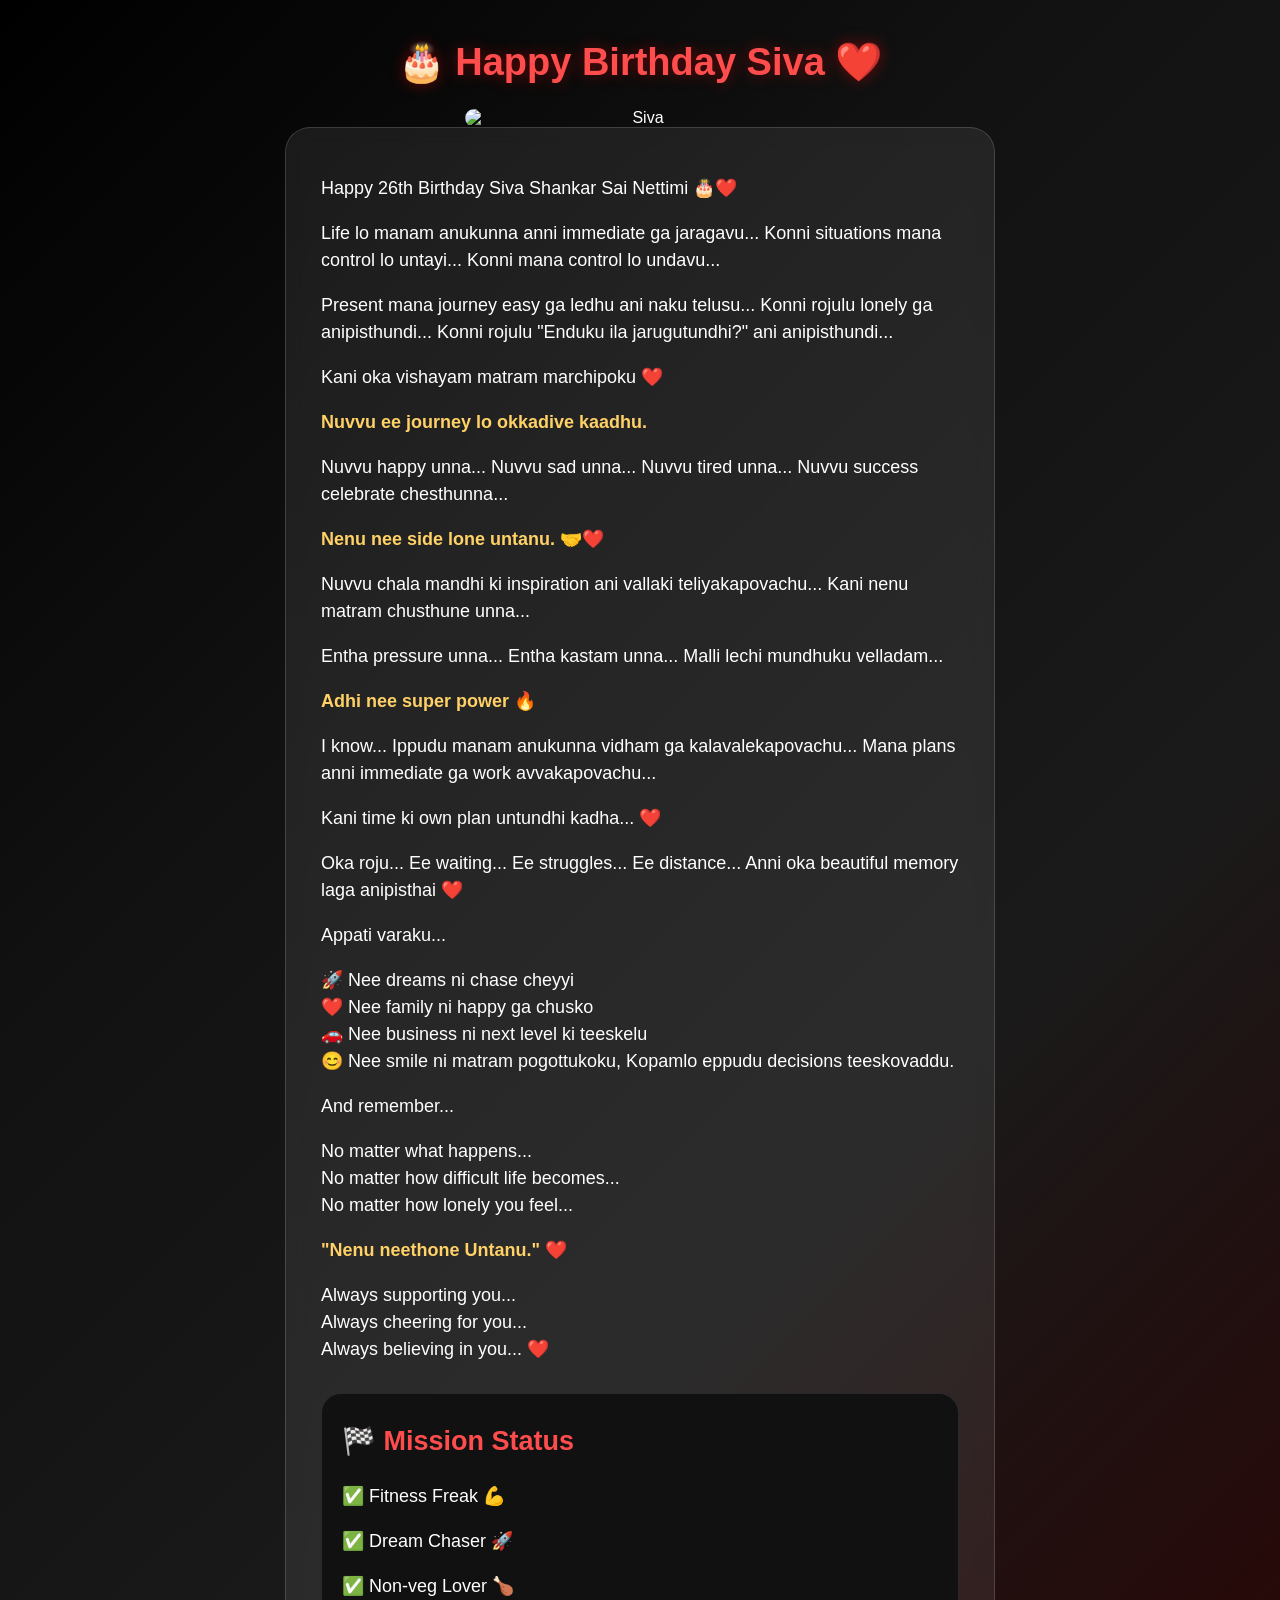
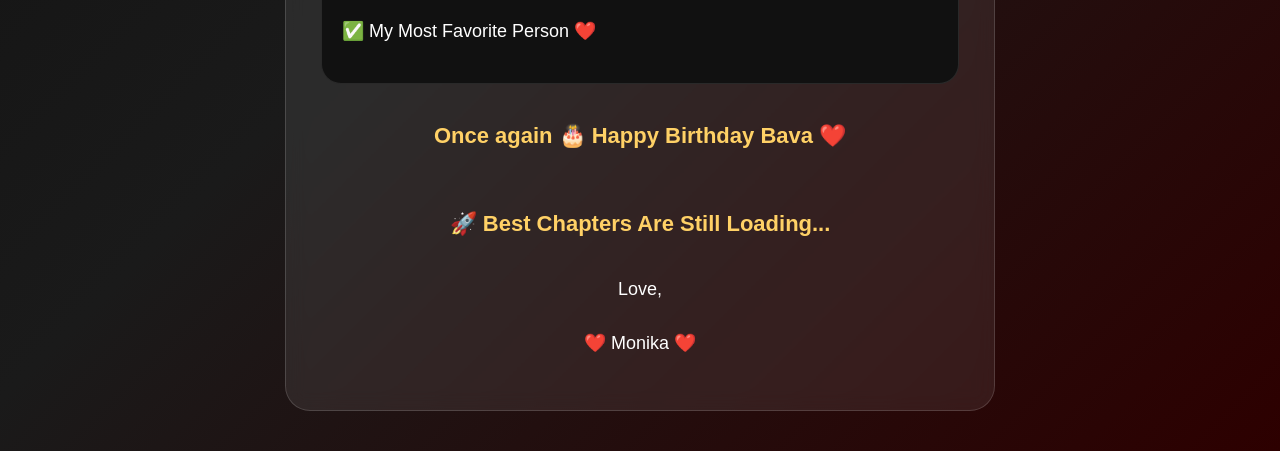
==== final.html @ 8ccd6af6 "Add files via upload" ====
<!DOCTYPE html>
<html lang="en">

<head>

<meta charset="UTF-8">

<meta name="viewport" content="width=device-width, initial-scale=1.0">

<title>Final Surprise ❤️</title>

<link rel="stylesheet" href="style.css">

<style>

body{

display:block !important;

overflow-y:auto !important;

overflow-x:hidden !important;

min-height:100vh;

padding:20px;

}

.final{

max-width:750px;

margin:auto;

padding:20px;

text-align:center;

}

.final h1{

font-size:38px;

color:#ff4d4d;

margin-bottom:25px;

text-shadow:
0 0 15px rgba(255,0,0,.4);

}



.slide{
width:100%;
max-width:350px;
height:auto;
border-radius:20px;
display:block;
margin:0 auto;
}
.letter{

background:
rgba(255,255,255,0.08);

padding:35px;

border-radius:25px;

line-height:2;

font-size:18px;

text-align:left;

border:
1px solid rgba(255,255,255,0.15);

backdrop-filter:blur(10px);

}

.letter p{

margin-bottom:18px;

}

.highlight{

color:#ffd166;

font-weight:bold;

}

.status{

margin-top:30px;

background:#111;

padding:20px;

border-radius:20px;

border:1px solid rgba(255,255,255,0.1);

}

.status h2{

margin-bottom:15px;

color:#ff4d4d;

}

.footer{

text-align:center;

margin-top:30px;

font-size:22px;

font-weight:bold;

color:#ffd166;

}

@media(max-width:768px){

.final h1{

font-size:28px;

}

.slide{

height:350px;

}

.letter{

font-size:16px;

padding:25px;

}

}

</style>

</head>

<body>

<div class="final">

<h1>🎂 Happy Birthday Siva ❤️</h1>

<img
class="slide"
src="Images\Final.png"
alt="Siva">

<div class="letter">

<p>
Happy 26th Birthday Siva Shankar Sai Nettimi 🎂❤️
</p>

<p>
Life lo manam anukunna anni immediate ga jaragavu...
Konni situations mana control lo untayi...
Konni mana control lo undavu...
</p>

<p>
Present mana journey easy ga ledhu ani naku telusu...
Konni rojulu lonely ga anipisthundi...
Konni rojulu "Enduku ila jarugutundhi?" ani anipisthundi...
</p>

<p>
Kani oka vishayam matram marchipoku ❤️
</p>

<p class="highlight">
Nuvvu ee journey lo okkadive kaadhu.
</p>

<p>
Nuvvu happy unna...
Nuvvu sad unna...
Nuvvu tired unna...
Nuvvu success celebrate chesthunna...
</p>

<p class="highlight">
Nenu nee side lone untanu. 🤝❤️
</p>


<p>
Nuvvu chala mandhi ki inspiration ani vallaki teliyakapovachu...
Kani nenu matram chusthune unna...
</p>

<p>
Entha pressure unna...
Entha kastam unna...
Malli lechi mundhuku velladam...
</p>

<p class="highlight">
Adhi nee super power 🔥
</p>

<p>
I know...
Ippudu manam anukunna vidham ga kalavalekapovachu...
Mana plans anni immediate ga work avvakapovachu...
</p>

<p>
Kani time ki own plan untundhi kadha... ❤️
</p>

<p>
Oka roju...
Ee waiting...
Ee struggles...
Ee distance...
Anni oka beautiful memory laga anipisthai ❤️
</p>

<p>
Appati varaku...
</p>

<p>
🚀 Nee dreams ni chase cheyyi
<br>
❤️ Nee family ni happy ga chusko
<br>
🚗 Nee business ni next level ki teeskelu
<br>
😊 Nee smile ni matram pogottukoku, Kopamlo eppudu decisions teeskovaddu.
</p>

<p>
And remember...
</p>

<p>
No matter what happens...
<br>
No matter how difficult life becomes...
<br>
No matter how lonely you feel...
</p>

<p class="highlight">
"Nenu neethone Untanu." ❤️
</p>

<p>
Always supporting you...
<br>
Always cheering for you...
<br>
Always believing in you... ❤️
</p>

<div class="status">

<h2>🏁 Mission Status</h2>

<p>✅ Fitness Freak 💪</p>

<p>✅ Dream Chaser 🚀</p>

<p>✅ Non-veg Lover 🍗</p>

<p>✅ My Most Favorite Person ❤️</p>

</div>

<div class="footer">

Once again 🎂 Happy Birthday Bava ❤️

<br><br>

🚀 Best Chapters Are Still Loading...

</div>

<p style="text-align:center;margin-top:30px;">

Love,
<br><br>

❤️ Monika ❤️

</p>

</div>

</div>

</body>

</html>
---- style.css ----
*{
margin:0;
padding:0;
box-sizing:border-box;
font-family:Arial,sans-serif;
}

body{
background:
linear-gradient(
135deg,
#000000 0%,
#111111 30%,
#1a1a1a 60%,
#2d0000 100%
);

min-height:100vh;

display:flex;
justify-content:center;
align-items:center;

overflow:hidden;
color:white;
position:relative;
}

.bg-car{

position:fixed;

top:0;
left:0;

width:100%;
height:100%;

background-image:
url('images/car-bg.png');

background-repeat:no-repeat;

background-position:center;

background-size:contain;

opacity:0.08;

z-index:-1;

}

.screen{
display:none;
width:100%;
justify-content:center;
align-items:center;
padding:20px;
}

.active{
display:flex;
}


.card{

width:390px;
max-width:95%;

background:
rgba(255,255,255,0.08);

backdrop-filter:blur(18px);

padding:35px;

border-radius:30px;

border:
1px solid rgba(255,255,255,0.15);

box-shadow:
0 20px 60px rgba(0,0,0,0.6);

text-align:center;

}
h1{
font-size:2rem;
margin-bottom:15px;
}

h2{
margin-bottom:15px;
}

h3{
margin-bottom:10px;
}

p{
margin:12px 0;
line-height:1.5;
}

input{

width:100%;
padding:14px;

border:none;

border-radius:10px;

margin-top:15px;

font-size:16px;
}

button{

width:100%;

padding:16px;

margin-top:15px;

border:none;

border-radius:15px;

background:
linear-gradient(
45deg,
#ff0000,
#ff4d4d
);

color:white;

font-size:16px;

font-weight:bold;

cursor:pointer;

transition:.3s;

box-shadow:
0 0 20px rgba(255,0,0,0.4);

}
.tagline{

margin-top:15px;

font-size:15px;

color:#ddd;

line-height:1.8;

}

button:hover{
transform:scale(1.05);
}

@media(max-width:480px){

.card{

width:95%;

padding:25px;

}

h1{

font-size:1.8rem;

}

button{

font-size:15px;

}

}

.menu{
display:flex;
flex-direction:column;
gap:10px;
}

#error{
margin-top:10px;
color:#ffd166;
font-weight:bold;
}

/* Floating Hearts */

.heart{

position:absolute;

font-size:25px;

animation:
floatHeart 8s linear infinite;
}

@keyframes floatHeart{

0%{
transform:
translateY(100vh);
opacity:0;
}

20%{
opacity:1;
}

100%{
transform:
translateY(-120vh);
opacity:0;
}
}
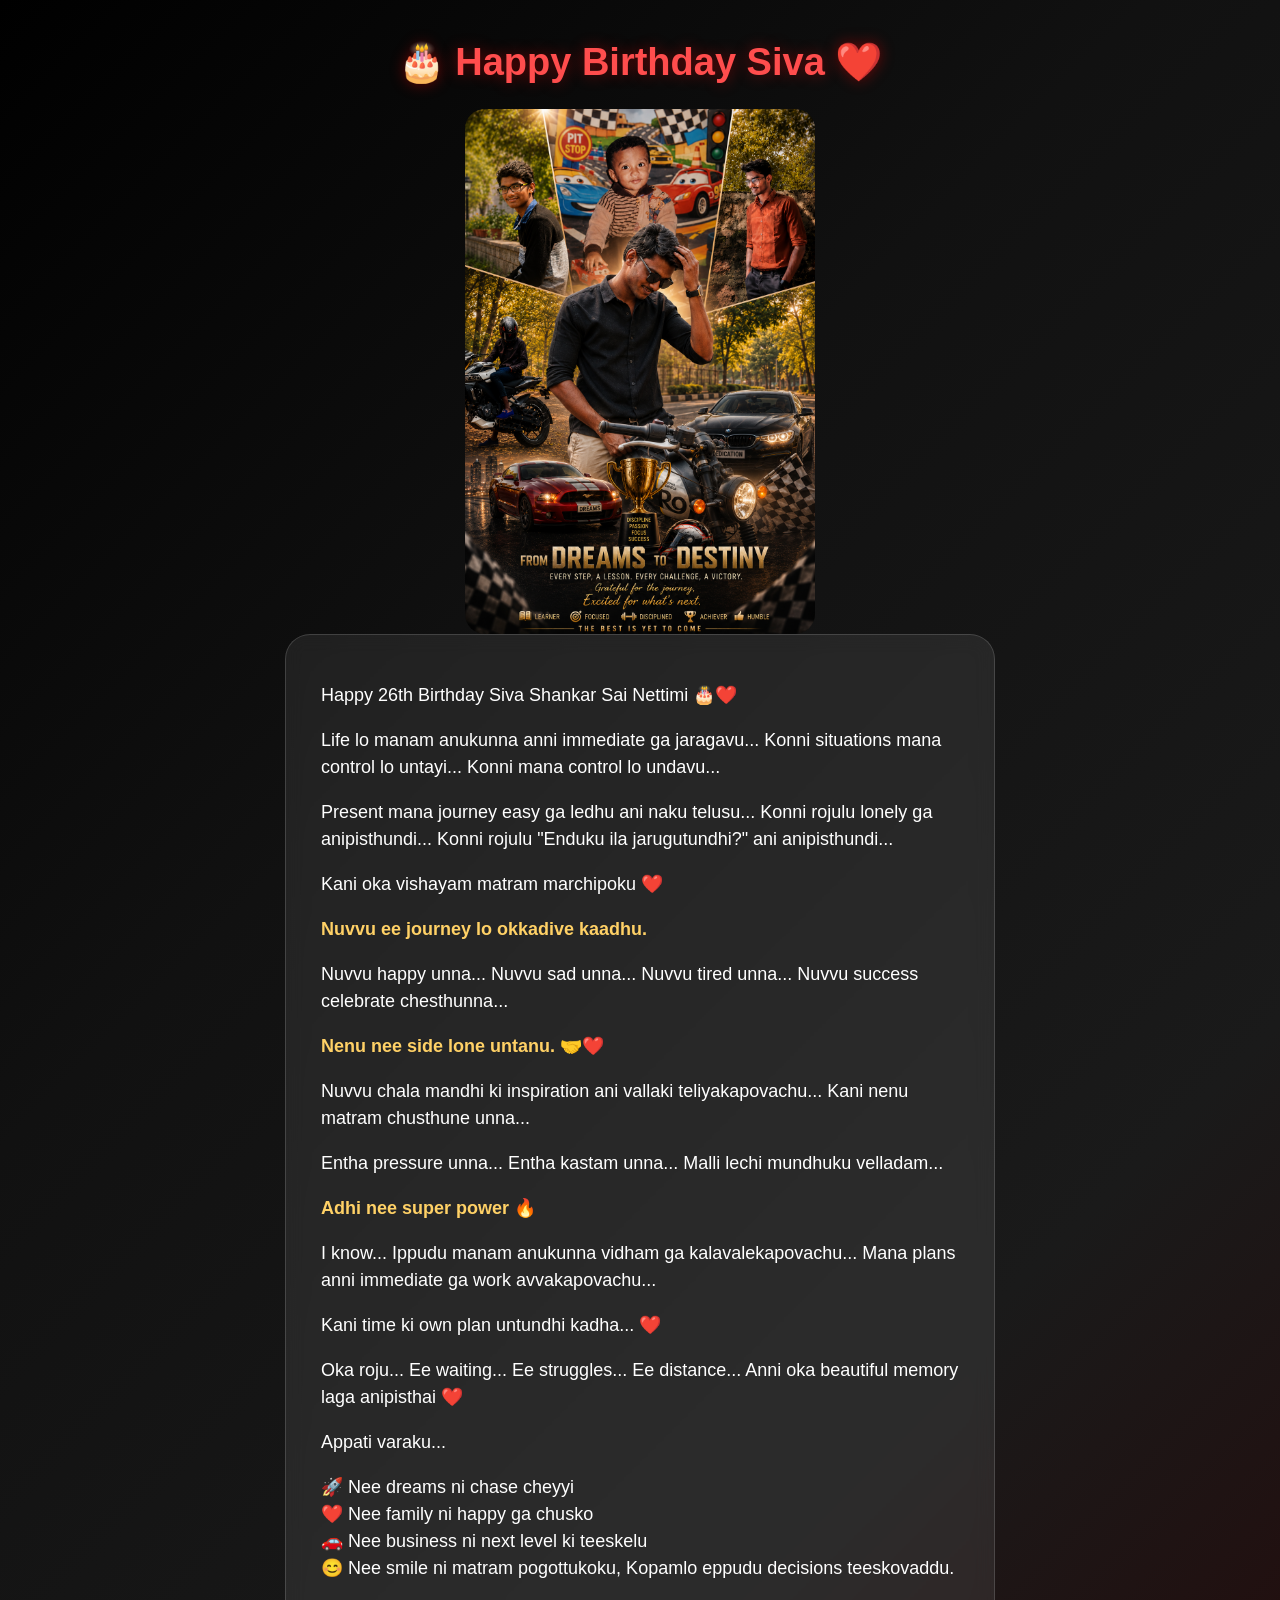
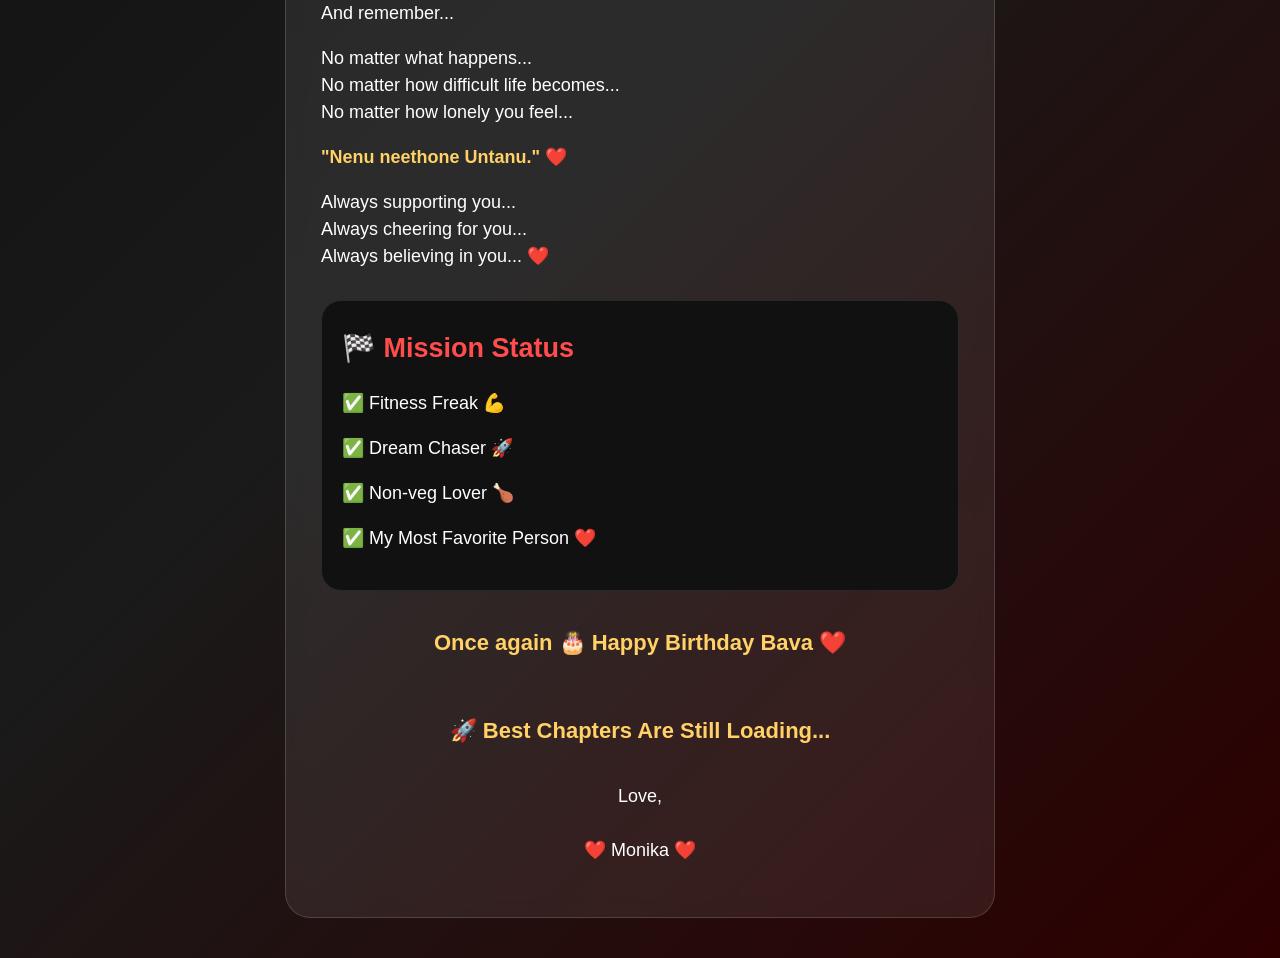
==== commit 5df241e2: "Update final.html" ====
--- a/final.html
+++ b/final.html
@@ -170,7 +170,7 @@
 
 <img
 class="slide"
-src="Images\Final.png"
+src="Final.png"
 alt="Siva">
 
 <div class="letter">
@@ -321,4 +321,4 @@
 
 </body>
 
-</html>+</html>
